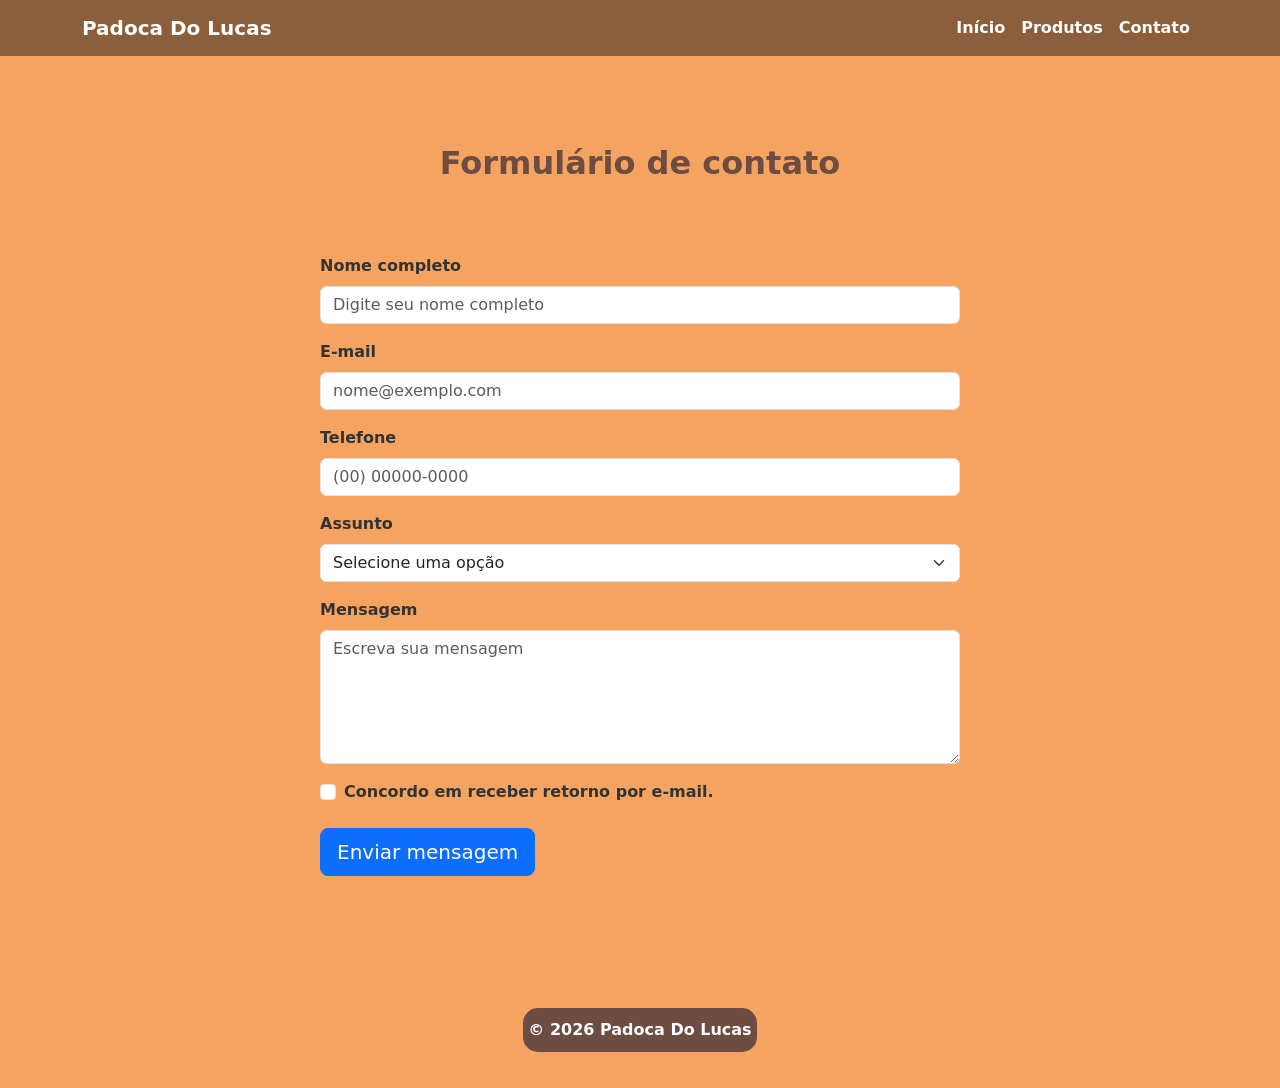
==== aulaBootstrap/contats.html @ b1a5036c "Add files via upload" ====
<!DOCTYPE html>
<html lang="pt-BR">

<head>
  <meta charset="UTF-8">
  <meta name="viewport" content="width=device-width, initial-scale=1.0">
  <title>Contato</title>

  <link rel="preconnect" href="https://fonts.googleapis.com">
  <link rel="preconnect" href="https://fonts.gstatic.com" crossorigin>
  <link href="https://fonts.googleapis.com/css2?family=Inter:wght@400;600;700&display=swap" rel="stylesheet">

  <link href="https://cdn.jsdelivr.net/npm/bootstrap@5.3.3/dist/css/bootstrap.min.css" rel="stylesheet">

  <link rel="stylesheet" href="css/style.css">
</head>

<body>
  <nav class="navbar navbar-expand-lg navbar-dark menu-principal">
    <div class="container">
      <a class="navbar-brand fw-bold" href="index.html">Padoca Do Lucas</a>

      <button class="navbar-toggler" type="button" data-bs-toggle="collapse" data-bs-target="#menuNavegacao"
        aria-controls="menuNavegacao" aria-expanded="false" aria-label="Alternar navegação">
        <span class="navbar-toggler-icon"></span>
      </button>

      <div class="collapse navbar-collapse" id="menuNavegacao">
        <ul class="navbar-nav ms-auto">
          <li class="nav-item">
            <a class="nav-link" href="index.html">Início</a>
          </li>
          <li class="nav-item">
            <a class="nav-link" href="produtos.html">Produtos</a>
          </li>
          <li class="nav-item">
            <a class="nav-link active" href="contato.html">Contato</a>
          </li>
        </ul>
      </div>
    </div>
  </nav>

  <main class="container my-5">
    <section class="row justify-content-center">
      <div class="col-lg-8">
        <h2 class="titulo-secao mb-4">Formulário de contato</h2>

        <form class="card-form p-4 p-md-5">
          <div class="mb-3">
            <label for="nome" class="form-label">Nome completo</label>
            <input type="text" class="form-control" id="nome" placeholder="Digite seu nome completo">
          </div>

          <div class="mb-3">
            <label for="email" class="form-label">E-mail</label>
            <input type="email" class="form-control" id="email" placeholder="nome@exemplo.com">
          </div>

          <div class="mb-3">
            <label for="telefone" class="form-label">Telefone</label>
            <input type="tel" class="form-control" id="telefone" placeholder="(00) 00000-0000">
          </div>

          <div class="mb-3">
            <label for="assunto" class="form-label">Assunto</label>
            <select class="form-select" id="assunto">
              <option selected>Selecione uma opção</option>
              <option value="duvida">Dúvida</option>
              <option value="suporte">Suporte</option>
              <option value="orcamento">Orçamento</option>
            </select>
          </div>

          <div class="mb-3">
            <label for="mensagem" class="form-label">Mensagem</label>
            <textarea class="form-control" id="mensagem" rows="5" placeholder="Escreva sua mensagem"></textarea>
          </div>

          <div class="form-check mb-4">
            <input class="form-check-input" type="checkbox" value="" id="confirmacao">
            <label class="form-check-label" for="confirmacao">
              Concordo em receber retorno por e-mail.
            </label>
          </div>

          <button type="submit" class="btn btn-primary btn-lg">Enviar mensagem</button>
        </form>
      </div>
    </section>
  </main>

  <footer class="text-center p-3">
    <p>&copy; 2026 Padoca Do Lucas</p>
  </footer>

  <script src="https://cdn.jsdelivr.net/npm/bootstrap@5.3.3/dist/js/bootstrap.bundle.min.js"></script>
</body>

</html>
---- aulaBootstrap/css/style.css ----
*{
    --color-forms:#DAA520;
    --color-back:#F4A460;
    --color-back2:#fff3cd;
    --color-nav:#8b5e3c;
    --color1:#6d4c41;
}
/*titulo*/
.titulo-secao{
    text-align: center;
    font-weight: bold;
    margin-top: 40px;
    color: var(--color1);
}
/*h1*/
h1{
    color: var(--color1);
}
/*body*/
body{
    background-color: var(--color-back)!important;
}
/*footer*/
footer p{
    padding: 10px 5px;
    background-color: var(--color1);
    width:fit-content !important;
    border-radius: 15px;
    text-align: center;
    margin: 20px auto;
}
p{
    font-weight: bold!important; 
    color: white !important;
}
/*nav*/
.bg-dark{
    background-color: var(--color-back2)!important;
}

.navbar{
    background-color:var(--color-nav)!important;
}

.navbar a,
.navbar-brand{
    color: white !important;
    font-weight: bold;
}
/*img*/
.img-fluid{
    width: 100% !important;
    aspect-ratio: 275 / 175!important;
    object-fit: cover!important;
}
.carousel img{
    height: 500px;
    width: 100%;
    object-fit: cover;
    border-radius: 12px;
}
/*galeria*/
.card-galeria{
    background-color: var(--color-back2);
    padding: 15px;
    border-radius: 12px;
    box-shadow: 0 4px 10px rgba(0,0,0,0.1);
    transition: 0.3s;
    text-align: center;
}
.card-galeria img{
    width: 100%;
    height: 220px;
    object-fit: cover;
    border-radius: 10px;
}
.card-galeria:hover{
    transform: scale(1.03);
}
/*label*/
label{
    font-weight: bolder;
    color:#333;
}
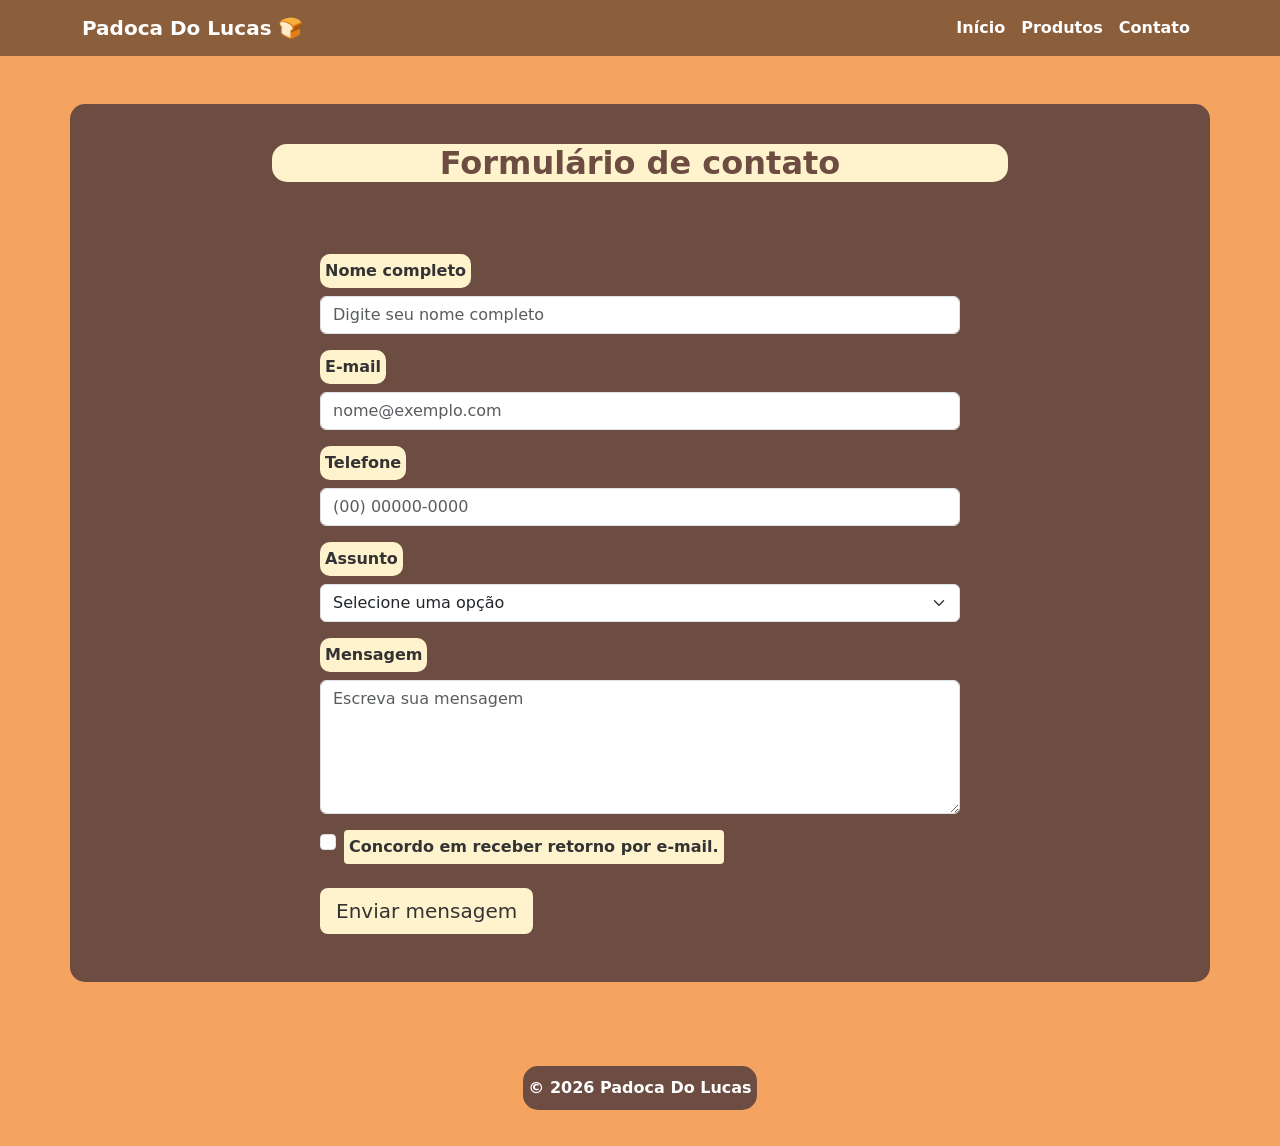
==== commit 0be9241a: "updt" ====
--- a/aulaBootstrap/contats.html
+++ b/aulaBootstrap/contats.html
@@ -18,7 +18,7 @@
 <body>
   <nav class="navbar navbar-expand-lg navbar-dark menu-principal">
     <div class="container">
-      <a class="navbar-brand fw-bold" href="index.html">Padoca Do Lucas</a>
+      <a class="navbar-brand fw-bold" href="index.html">Padoca Do Lucas 🍞</a>
 
       <button class="navbar-toggler" type="button" data-bs-toggle="collapse" data-bs-target="#menuNavegacao"
         aria-controls="menuNavegacao" aria-expanded="false" aria-label="Alternar navegação">
@@ -31,10 +31,10 @@
             <a class="nav-link" href="index.html">Início</a>
           </li>
           <li class="nav-item">
-            <a class="nav-link" href="produtos.html">Produtos</a>
+            <a class="nav-link" href="produts.html">Produtos</a>
           </li>
           <li class="nav-item">
-            <a class="nav-link active" href="contato.html">Contato</a>
+            <a class="nav-link active" href="#">Contato</a>
           </li>
         </ul>
       </div>
--- a/aulaBootstrap/css/style.css
+++ b/aulaBootstrap/css/style.css
@@ -4,6 +4,31 @@
     --color-back2:#fff3cd;
     --color-nav:#8b5e3c;
     --color1:#6d4c41;
+}
+
+/*button*/
+.btn-primary{
+    border: #333;
+    color: #333;
+    background-color: var(--color-back2);
+}
+.btn-primary:hover{
+    background-color: var(--color-forms);
+}
+/*label*/
+.form-check-label{
+    background-color: var(--color-back2);
+    border-radius: 4px;
+    padding: 5px;
+}
+.form-label{
+    background-color: var(--color-back2);
+    border-radius: 10px;
+    padding: 5px;
+}
+.justify-content-center{
+    background-color: var(--color1);
+    border-radius: 15px;
 }
 /*titulo*/
 .titulo-secao{
@@ -12,9 +37,13 @@
     margin-top: 40px;
     color: var(--color1);
 }
-/*h1*/
+/*h1 e h2*/
 h1{
     color: var(--color1);
+}
+.titulo-secao{
+    background-color: var(--color-back2);
+    border-radius: 15px;
 }
 /*body*/
 body{
@@ -41,7 +70,9 @@
 .navbar{
     background-color:var(--color-nav)!important;
 }
-
+.navbar a:hover{
+    color: #DAA520!important;
+}
 .navbar a,
 .navbar-brand{
     color: white !important;
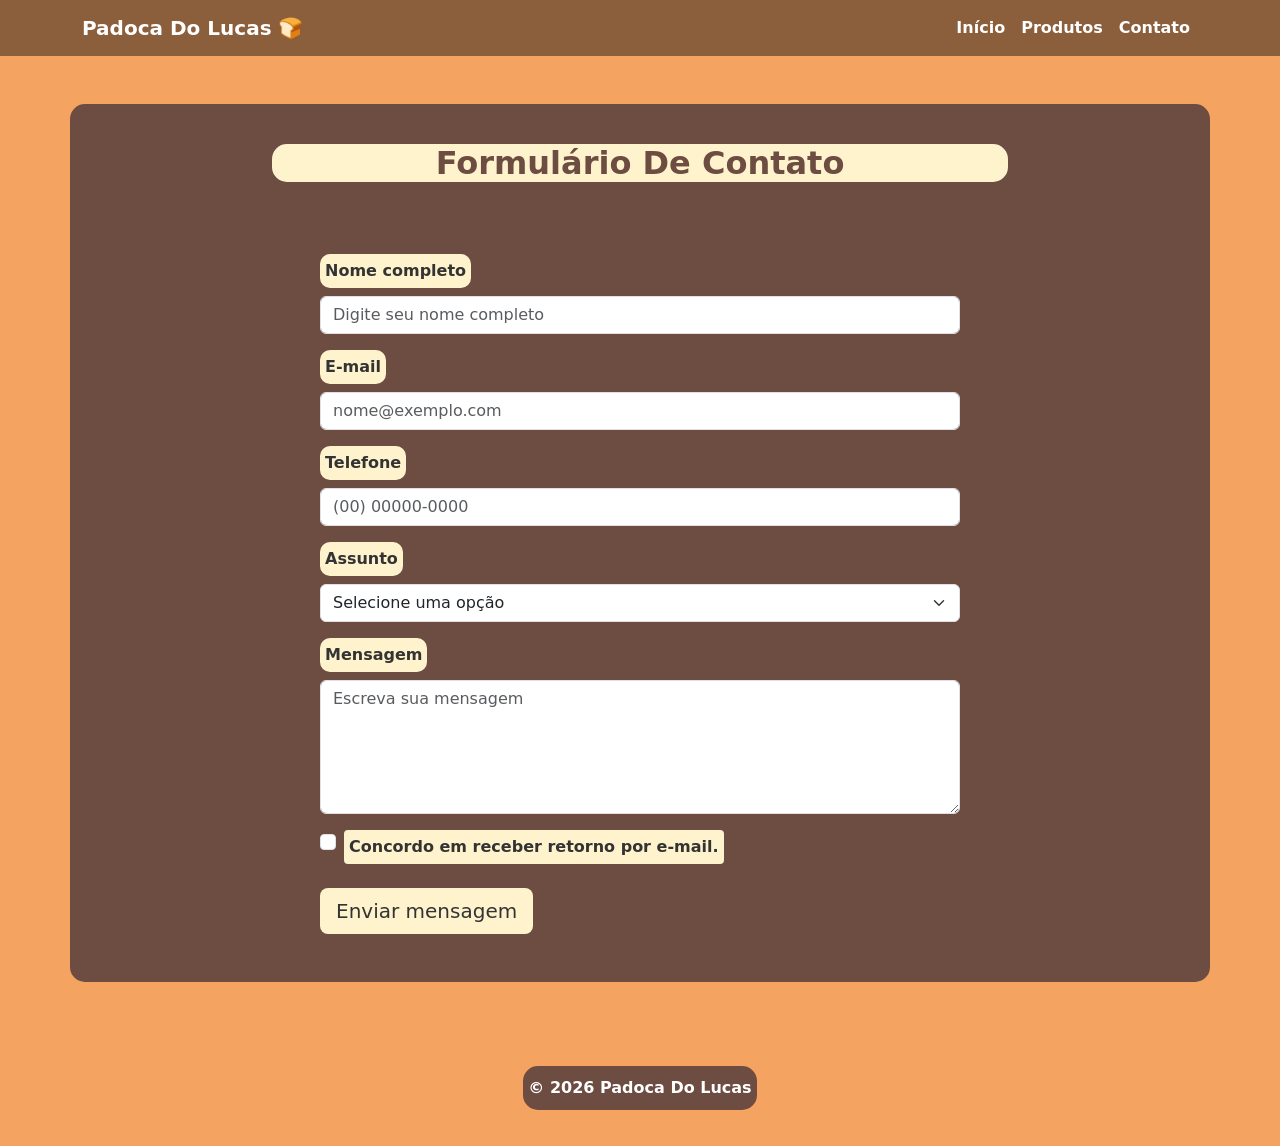
==== commit db61bf95: "updt" ====
--- a/aulaBootstrap/contats.html
+++ b/aulaBootstrap/contats.html
@@ -44,7 +44,7 @@
   <main class="container my-5">
     <section class="row justify-content-center">
       <div class="col-lg-8">
-        <h2 class="titulo-secao mb-4">Formulário de contato</h2>
+        <h2 class="titulo-secao mb-4">Formulário De Contato</h2>
 
         <form class="card-form p-4 p-md-5">
           <div class="mb-3">
--- a/aulaBootstrap/css/style.css
+++ b/aulaBootstrap/css/style.css
@@ -39,6 +39,12 @@
 }
 /*h1 e h2*/
 h1{
+    padding: 5px;
+    margin: 20px auto;
+    border-radius: 10px;
+    width: fit-content!important;
+    text-align: center!important;
+    background-color: var(--color-back2);
     color: var(--color1);
 }
 .titulo-secao{
@@ -57,10 +63,11 @@
     border-radius: 15px;
     text-align: center;
     margin: 20px auto;
+    color: white!important;
 }
 p{
     font-weight: bold!important; 
-    color: white !important;
+    color: #333 !important;
 }
 /*nav*/
 .bg-dark{
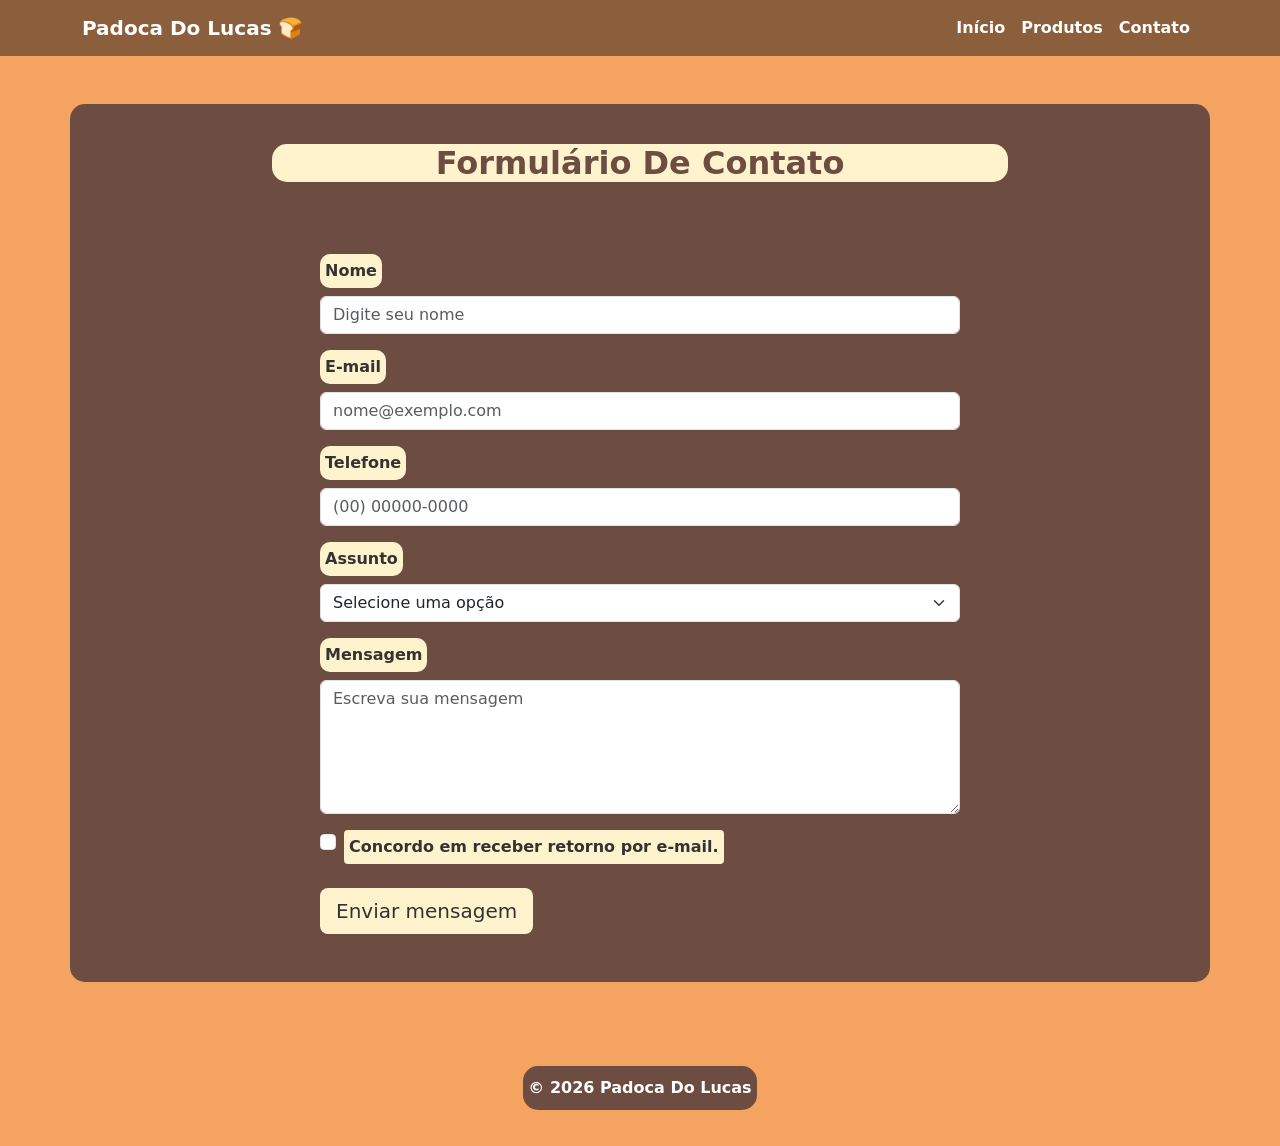
==== commit 0a333ee6: "updt" ====
--- a/aulaBootstrap/contats.html
+++ b/aulaBootstrap/contats.html
@@ -1,5 +1,5 @@
 <!DOCTYPE html>
-<html lang="pt-BR">
+<html lang="PT-BR">
 
 <head>
   <meta charset="UTF-8">
@@ -48,8 +48,8 @@
 
         <form class="card-form p-4 p-md-5">
           <div class="mb-3">
-            <label for="nome" class="form-label">Nome completo</label>
-            <input type="text" class="form-control" id="nome" placeholder="Digite seu nome completo">
+            <label for="nome" class="form-label">Nome</label>
+            <input type="text" class="form-control" id="nome" placeholder="Digite seu nome">
           </div>
 
           <div class="mb-3">
@@ -68,7 +68,6 @@
               <option selected>Selecione uma opção</option>
               <option value="duvida">Dúvida</option>
               <option value="suporte">Suporte</option>
-              <option value="orcamento">Orçamento</option>
             </select>
           </div>
 
--- a/aulaBootstrap/css/style.css
+++ b/aulaBootstrap/css/style.css
@@ -56,6 +56,9 @@
     background-color: var(--color-back)!important;
 }
 /*footer*/
+.carousel-caption p{
+    color: white;
+}
 footer p{
     padding: 10px 5px;
     background-color: var(--color1);
@@ -67,7 +70,6 @@
 }
 p{
     font-weight: bold!important; 
-    color: #333 !important;
 }
 /*nav*/
 .bg-dark{
